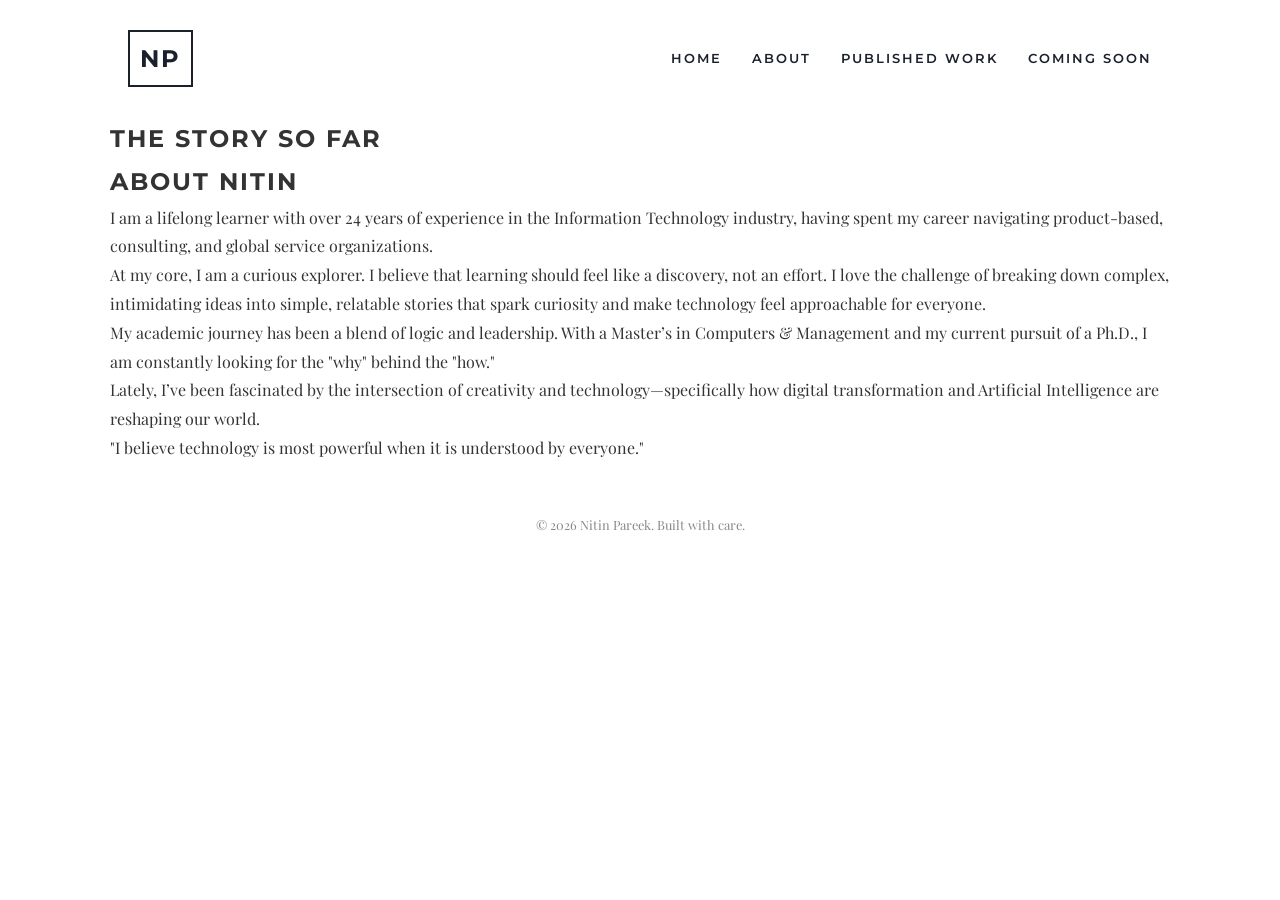
==== about.html @ 18412a21 "Create about.html" ====
<!DOCTYPE html>
<html lang="en">
<head>
    <meta charset="UTF-8">
    <meta name="viewport" content="width=device-width, initial-scale=1.0">
    <title>About Nitin | Nitin Pareek</title>
    <link rel="stylesheet" href="style.css">
    <link href="https://fonts.googleapis.com/css2?family=Montserrat:wght@400;700&family=Playfair+Display:ital,wght@0,400;0,700;1,400&display=swap" rel="stylesheet">
</head>
<body>

    <nav class="navbar">
        <div class="logo">NP</div>
        <ul class="nav-links">
            <li><a href="index.html">Home</a></li>
            <li><a href="about.html">About</a></li>
            <li><a href="works.html">Published Work</a></li>
            <li><a href="upcoming.html">Coming Soon</a></li>
        </ul>
    </nav>

    <main class="container">
        <section class="about-section">
            <h1 class="page-title">The Story So Far</h1>
            <h2 class="accent-text">About Nitin</h2>

            <div class="about-content">
                <p class="lead-para">
                    I am a lifelong learner with over 24 years of experience in the Information Technology industry, having spent my career navigating product-based, consulting, and global service organizations.
                </p>

                <p>
                    At my core, I am a curious explorer. I believe that learning should feel like a discovery, not an effort. I love the challenge of breaking down complex, intimidating ideas into simple, relatable stories that spark curiosity and make technology feel approachable for everyone.
                </p>

                <p>
                    My academic journey has been a blend of logic and leadership. With a Master’s in Computers & Management and my current pursuit of a Ph.D., I am constantly looking for the "why" behind the "how." 
                </p>

                <p>
                    Lately, I’ve been fascinated by the intersection of creativity and technology—specifically how digital transformation and Artificial Intelligence are reshaping our world. 
                </p>

                <div class="bio-quote">
                    "I believe technology is most powerful when it is understood by everyone."
                </div>
            </div>
        </section>
    </main>

    <footer>
        <p>&copy; 2026 Nitin Pareek. Built with care.</p>
    </footer>

</body>
</html>
---- style.css ----
/* General Reset */
* { margin: 0; padding: 0; box-sizing: border-box; }

:root {
    --primary-color: #1a202c; /* Deep Navy */
    --accent-color: #b08d57;  /* Gold/Tan */
    --text-color: #333;
    --bg-color: #ffffff;
}

body {
    font-family: 'Playfair Display', serif; /* Elegant Serif for body */
    line-height: 1.8;
    color: var(--text-color);
    background-color: var(--bg-color);
}

h1, h2, h3, .logo, .nav-links {
    font-family: 'Montserrat', sans-serif; /* Modern Sans-Serif for headers */
    text-transform: uppercase;
    letter-spacing: 2px;
}

.container {
    max-width: 1100px;
    margin: 0 auto;
    padding: 0 20px;
}

/* Navigation */
.navbar {
    display: flex;
    justify-content: space-between;
    align-items: center;
    padding: 30px 10%;
    background: #fff;
}

.logo {
    font-size: 1.5rem;
    font-weight: 700;
    color: var(--primary-color);
    border: 2px solid var(--primary-color);
    padding: 5px 10px;
}

.nav-links {
    display: flex;
    list-style: none;
    gap: 30px;
}

.nav-links a {
    text-decoration: none;
    color: var(--primary-color);
    font-size: 0.8rem;
    font-weight: 600;
    transition: 0.3s;
}

.nav-links a:hover { color: var(--accent-color); }

/* Hero Section */
.hero {
    padding: 80px 0;
    background-color: #fcfcfc;
}

.hero-flex {
    display: flex;
    align-items: center;
    gap: 60px;
}

.hero-image img {
    width: 100%;
    max-width: 400px;
    border-radius: 4px;
    box-shadow: 20px 20px 0px var(--accent-color); /* Elegant shadow effect */
}

.hero-text h1 {
    font-size: 3rem;
    color: var(--primary-color);
    margin-bottom: 10px;
}

.subtitle {
    color: var(--accent-color);
    font-weight: bold;
    margin-bottom: 20px;
}

.description {
    font-size: 1.1rem;
    margin-bottom: 30px;
    color: #555;
}

.btn {
    display: inline-block;
    padding: 15px 35px;
    background-color: var(--primary-color);
    color: #fff;
    text-decoration: none;
    font-family: 'Montserrat', sans-serif;
    font-size: 0.8rem;
    font-weight: bold;
    border-radius: 2px;
    transition: 0.3s;
}

.btn:hover { background-color: var(--accent-color); }

/* Footer */
footer {
    text-align: center;
    padding: 50px 0;
    font-size: 0.8rem;
    color: #888;
}

/* Responsive */
@media (max-width: 768px) {
    .hero-flex { flex-direction: column; text-align: center; }
    .nav-links { display: none; } /* Simplification for now */
    .hero-image img { box-shadow: 10px 10px 0px var(--accent-color); }
}
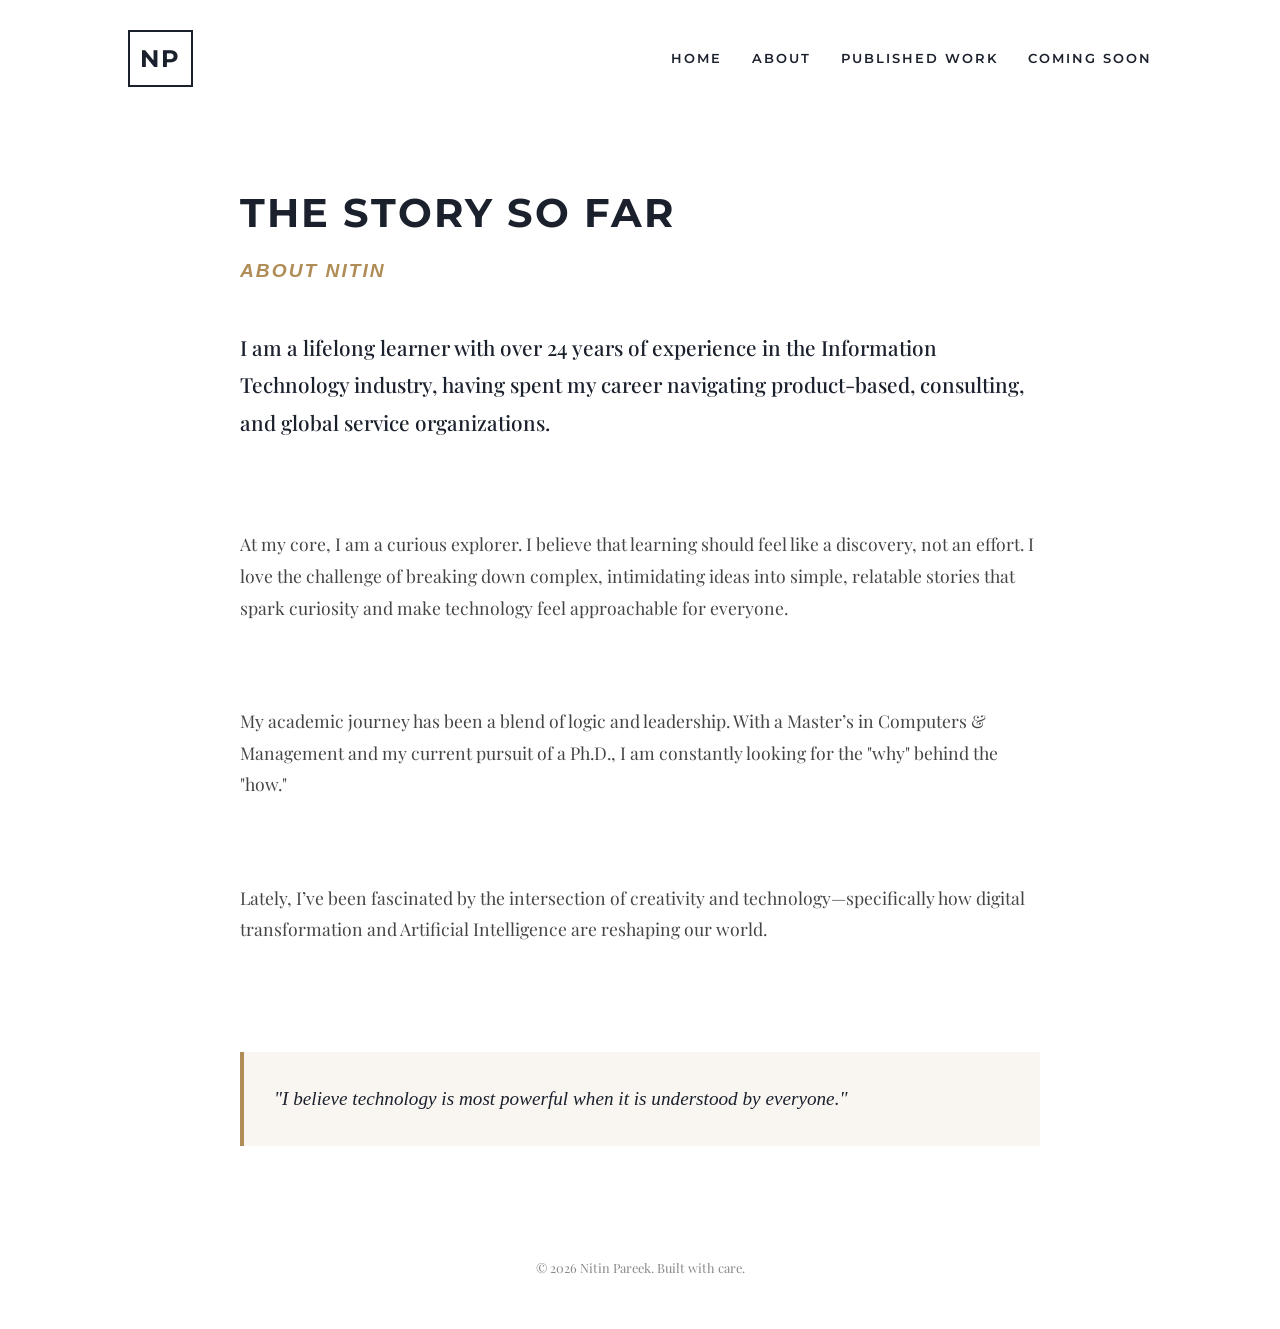
==== commit 363f896c: "Update about.html updated to add lines" ====
--- a/about.html
+++ b/about.html
@@ -1,5 +1,6 @@
 <!DOCTYPE html>
 <html lang="en">
+
 <head>
     <meta charset="UTF-8">
     <meta name="viewport" content="width=device-width, initial-scale=1.0">
@@ -7,8 +8,8 @@
     <link rel="stylesheet" href="style.css">
     <link href="https://fonts.googleapis.com/css2?family=Montserrat:wght@400;700&family=Playfair+Display:ital,wght@0,400;0,700;1,400&display=swap" rel="stylesheet">
 </head>
+
 <body>
-
     <nav class="navbar">
         <div class="logo">NP</div>
         <ul class="nav-links">
@@ -18,39 +19,26 @@
             <li><a href="upcoming.html">Coming Soon</a></li>
         </ul>
     </nav>
-
     <main class="container">
         <section class="about-section">
             <h1 class="page-title">The Story So Far</h1>
             <h2 class="accent-text">About Nitin</h2>
-
             <div class="about-content">
-                <p class="lead-para">
-                    I am a lifelong learner with over 24 years of experience in the Information Technology industry, having spent my career navigating product-based, consulting, and global service organizations.
-                </p>
-
-                <p>
-                    At my core, I am a curious explorer. I believe that learning should feel like a discovery, not an effort. I love the challenge of breaking down complex, intimidating ideas into simple, relatable stories that spark curiosity and make technology feel approachable for everyone.
-                </p>
-
-                <p>
-                    My academic journey has been a blend of logic and leadership. With a Master’s in Computers & Management and my current pursuit of a Ph.D., I am constantly looking for the "why" behind the "how." 
-                </p>
-
-                <p>
-                    Lately, I’ve been fascinated by the intersection of creativity and technology—specifically how digital transformation and Artificial Intelligence are reshaping our world. 
-                </p>
-
-                <div class="bio-quote">
-                    "I believe technology is most powerful when it is understood by everyone."
-                </div>
+                <p class="lead-para">I am a lifelong learner with over 24 years of experience in the Information Technology industry, having spent my career navigating product-based, consulting, and global service organizations.</p>
+                <p class="lead-para"><br></p>
+                <p>At my core, I am a curious explorer. I believe that learning should feel like a discovery, not an effort. I love the challenge of breaking down complex, intimidating ideas into simple, relatable stories that spark curiosity and make technology feel approachable for everyone.</p>
+                <p><br></p>
+                <p>My academic journey has been a blend of logic and leadership. With a Master&rsquo;s in Computers &amp; Management and my current pursuit of a Ph.D., I am constantly looking for the &quot;why&quot; behind the &quot;how.&quot;</p>
+                <p><br></p>
+                <p>Lately, I&rsquo;ve been fascinated by the intersection of creativity and technology&mdash;specifically how digital transformation and Artificial Intelligence are reshaping our world.</p>
+                <p><br></p>
+                <div class="bio-quote"><b></b>&quot;I believe technology is most powerful when it is understood by everyone.&quot;</b></div>
             </div>
         </section>
     </main>
-
     <footer>
         <p>&copy; 2026 Nitin Pareek. Built with care.</p>
     </footer>
+</body>
 
-</body>
 </html>
--- a/style.css
+++ b/style.css
@@ -126,3 +126,47 @@
     .nav-links { display: none; } /* Simplification for now */
     .hero-image img { box-shadow: 10px 10px 0px var(--accent-color); }
 }
+
+
+
+/* About Page Specific Styles */
+.about-section {
+    padding: 60px 0;
+    max-width: 800px; /* Keeps text lines at a readable length */
+    margin: 0 auto;
+}
+
+.page-title {
+    font-size: 2.5rem;
+    color: var(--primary-color);
+    margin-bottom: 5px;
+}
+
+.accent-text {
+    color: var(--accent-color);
+    font-size: 1.2rem;
+    margin-bottom: 40px;
+    font-style: italic;
+}
+
+.about-content p {
+    margin-bottom: 25px;
+    font-size: 1.1rem;
+    color: #444;
+}
+
+.lead-para {
+    font-size: 1.3rem !important;
+    font-weight: 500;
+    color: var(--primary-color) !important;
+}
+
+.bio-quote {
+    margin-top: 50px;
+    padding: 30px;
+    border-left: 4px solid var(--accent-color);
+    background-color: #f9f6f2;
+    font-style: italic;
+    font-size: 1.2rem;
+    color: var(--primary-color);
+}
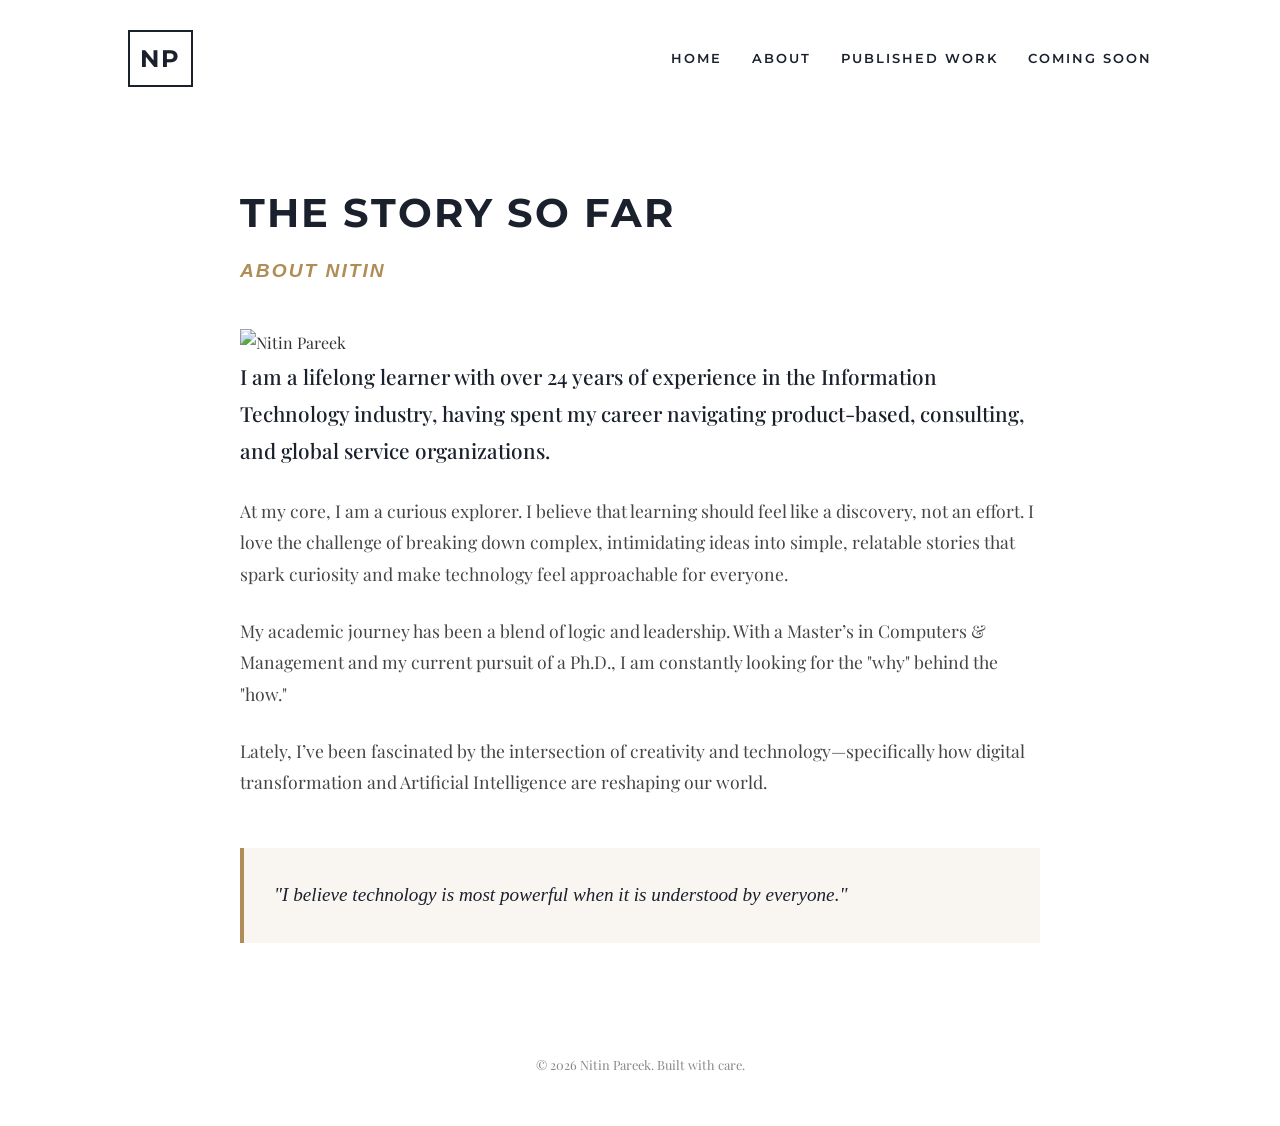
==== commit 5b49601c: "Update about.html image left side and 2-3 lines adjacent to image" ====
--- a/about.html
+++ b/about.html
@@ -1,6 +1,5 @@
 <!DOCTYPE html>
 <html lang="en">
-
 <head>
     <meta charset="UTF-8">
     <meta name="viewport" content="width=device-width, initial-scale=1.0">
@@ -8,8 +7,8 @@
     <link rel="stylesheet" href="style.css">
     <link href="https://fonts.googleapis.com/css2?family=Montserrat:wght@400;700&family=Playfair+Display:ital,wght@0,400;0,700;1,400&display=swap" rel="stylesheet">
 </head>
+<body>
 
-<body>
     <nav class="navbar">
         <div class="logo">NP</div>
         <ul class="nav-links">
@@ -19,26 +18,43 @@
             <li><a href="upcoming.html">Coming Soon</a></li>
         </ul>
     </nav>
+
     <main class="container">
         <section class="about-section">
             <h1 class="page-title">The Story So Far</h1>
             <h2 class="accent-text">About Nitin</h2>
+
             <div class="about-content">
-                <p class="lead-para">I am a lifelong learner with over 24 years of experience in the Information Technology industry, having spent my career navigating product-based, consulting, and global service organizations.</p>
-                <p class="lead-para"><br></p>
-                <p>At my core, I am a curious explorer. I believe that learning should feel like a discovery, not an effort. I love the challenge of breaking down complex, intimidating ideas into simple, relatable stories that spark curiosity and make technology feel approachable for everyone.</p>
-                <p><br></p>
-                <p>My academic journey has been a blend of logic and leadership. With a Master&rsquo;s in Computers &amp; Management and my current pursuit of a Ph.D., I am constantly looking for the &quot;why&quot; behind the &quot;how.&quot;</p>
-                <p><br></p>
-                <p>Lately, I&rsquo;ve been fascinated by the intersection of creativity and technology&mdash;specifically how digital transformation and Artificial Intelligence are reshaping our world.</p>
-                <p><br></p>
-                <div class="bio-quote"><b></b>&quot;I believe technology is most powerful when it is understood by everyone.&quot;</b></div>
+                <div class="about-image-box">
+                    <img src="about-photo.jpg" alt="Nitin Pareek">
+                </div>
+
+                <p class="lead-para">
+                    I am a lifelong learner with over 24 years of experience in the Information Technology industry, having spent my career navigating product-based, consulting, and global service organizations.
+                </p>
+
+                <p>
+                    At my core, I am a curious explorer. I believe that learning should feel like a discovery, not an effort. I love the challenge of breaking down complex, intimidating ideas into simple, relatable stories that spark curiosity and make technology feel approachable for everyone.
+                </p>
+
+                <p>
+                    My academic journey has been a blend of logic and leadership. With a Master’s in Computers & Management and my current pursuit of a Ph.D., I am constantly looking for the "why" behind the "how."
+                </p>
+
+                <p>
+                    Lately, I’ve been fascinated by the intersection of creativity and technology—specifically how digital transformation and Artificial Intelligence are reshaping our world.
+                </p>
+
+                <div class="bio-quote">
+                    "I believe technology is most powerful when it is understood by everyone."
+                </div>
             </div>
         </section>
     </main>
+
     <footer>
         <p>&copy; 2026 Nitin Pareek. Built with care.</p>
     </footer>
+
 </body>
-
 </html>
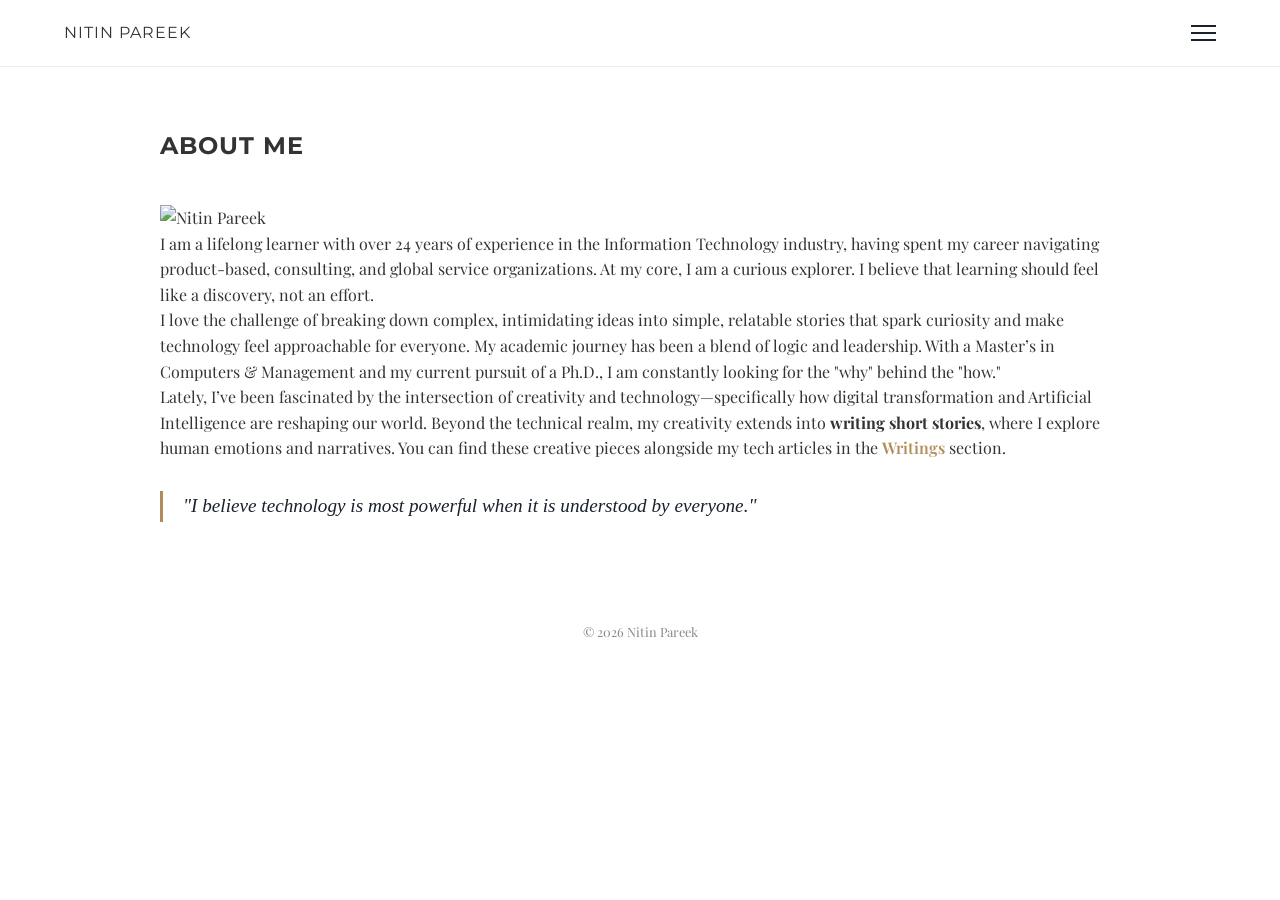
==== commit d9a23ff0: "Update about.html" ====
--- a/about.html
+++ b/about.html
@@ -3,57 +3,35 @@
 <head>
     <meta charset="UTF-8">
     <meta name="viewport" content="width=device-width, initial-scale=1.0">
-    <title>About Nitin | Nitin Pareek</title>
+    <title>About | Nitin Pareek</title>
+    <link href="https://fonts.googleapis.com/css2?family=Montserrat:wght@400;700&family=Playfair+Display:ital,wght@0,400;0,700;1,400&display=swap" rel="stylesheet">
     <link rel="stylesheet" href="style.css">
-    <link href="https://fonts.googleapis.com/css2?family=Montserrat:wght@400;700&family=Playfair+Display:ital,wght@0,400;0,700;1,400&display=swap" rel="stylesheet">
+    <script src="header.js" defer></script>
 </head>
 <body>
 
-    <nav class="navbar">
-        <div class="logo">NP</div>
-        <ul class="nav-links">
-            <li><a href="index.html">Home</a></li>
-            <li><a href="about.html">About</a></li>
-            <li><a href="works.html">Published Work</a></li>
-            <li><a href="upcoming.html">Coming Soon</a></li>
-        </ul>
-    </nav>
+    <main class="container">
+        <section class="about-section" style="padding: 60px 0;">
+            <h1 class="page-title" style="margin-bottom: 40px;">About Me</h1>
+            
+            <div class="about-content">
+                <img src="photos/about-photo.jpg" alt="Nitin Pareek" class="profile-photo">
 
-    <main class="container">
-        <section class="about-section">
-            <h1 class="page-title">The Story So Far</h1>
-            <h2 class="accent-text">About Nitin</h2>
+                <p>I am a lifelong learner with over 24 years of experience in the Information Technology industry, having spent my career navigating product-based, consulting, and global service organizations. At my core, I am a curious explorer. I believe that learning should feel like a discovery, not an effort.</p>
+                
+                <p>I love the challenge of breaking down complex, intimidating ideas into simple, relatable stories that spark curiosity and make technology feel approachable for everyone. My academic journey has been a blend of logic and leadership. With a Master’s in Computers & Management and my current pursuit of a Ph.D., I am constantly looking for the "why" behind the "how."</p>
+                
+                <p>Lately, I’ve been fascinated by the intersection of creativity and technology—specifically how digital transformation and Artificial Intelligence are reshaping our world. Beyond the technical realm, my creativity extends into <strong>writing short stories</strong>, where I explore human emotions and narratives. You can find these creative pieces alongside my tech articles in the <a href="articles.html" style="color: var(--accent-color); text-decoration: none; font-weight: 600;">Writings</a> section.</p>
 
-            <div class="about-content">
-                <div class="about-image-box">
-                    <img src="about-photo.jpg" alt="Nitin Pareek">
-                </div>
-
-                <p class="lead-para">
-                    I am a lifelong learner with over 24 years of experience in the Information Technology industry, having spent my career navigating product-based, consulting, and global service organizations.
-                </p>
-
-                <p>
-                    At my core, I am a curious explorer. I believe that learning should feel like a discovery, not an effort. I love the challenge of breaking down complex, intimidating ideas into simple, relatable stories that spark curiosity and make technology feel approachable for everyone.
-                </p>
-
-                <p>
-                    My academic journey has been a blend of logic and leadership. With a Master’s in Computers & Management and my current pursuit of a Ph.D., I am constantly looking for the "why" behind the "how."
-                </p>
-
-                <p>
-                    Lately, I’ve been fascinated by the intersection of creativity and technology—specifically how digital transformation and Artificial Intelligence are reshaping our world.
-                </p>
-
-                <div class="bio-quote">
+                <blockquote style="margin-top: 30px; border-left: 3px solid #b08d57; padding-left: 20px; font-style: italic; font-size: 1.2rem; color: #1a202c; clear: both;">
                     "I believe technology is most powerful when it is understood by everyone."
-                </div>
+                </blockquote>
             </div>
         </section>
     </main>
 
     <footer>
-        <p>&copy; 2026 Nitin Pareek. Built with care.</p>
+        <p style="text-align: center; padding: 40px 0; font-size: 0.8rem; color: #888;">&copy; 2026 Nitin Pareek</p>
     </footer>
 
 </body>
--- a/style.css
+++ b/style.css
@@ -1,172 +1,298 @@
-/* General Reset */
-* { margin: 0; padding: 0; box-sizing: border-box; }
+/* =========================================
+   1. CORE RESET & VARIABLES
+   ========================================= */
+* { 
+    margin: 0; 
+    padding: 0; 
+    box-sizing: border-box; 
+}
 
 :root {
-    --primary-color: #1a202c; /* Deep Navy */
-    --accent-color: #b08d57;  /* Gold/Tan */
+    --primary-color: #1a202c; 
+    --accent-color: #b08d57;  
     --text-color: #333;
     --bg-color: #ffffff;
 }
 
 body {
-    font-family: 'Playfair Display', serif; /* Elegant Serif for body */
-    line-height: 1.8;
+    font-family: 'Playfair Display', serif;
+    line-height: 1.6;
     color: var(--text-color);
     background-color: var(--bg-color);
-}
-
-h1, h2, h3, .logo, .nav-links {
-    font-family: 'Montserrat', sans-serif; /* Modern Sans-Serif for headers */
+    overflow-x: hidden;
+}
+
+h1, h2, h3, .logo, .nav-links, .btn-primary {
+    font-family: 'Montserrat', sans-serif;
     text-transform: uppercase;
-    letter-spacing: 2px;
+    letter-spacing: 1px;
 }
 
 .container {
-    max-width: 1100px;
+    max-width: 1000px;
     margin: 0 auto;
     padding: 0 20px;
 }
 
-/* Navigation */
+/* =========================================
+   2. GLOBAL HAMBURGER NAV (Works with header.js)
+   ========================================= */
 .navbar {
     display: flex;
     justify-content: space-between;
     align-items: center;
-    padding: 30px 10%;
+    padding: 20px 5%;
     background: #fff;
-}
-
-.logo {
-    font-size: 1.5rem;
-    font-weight: 700;
-    color: var(--primary-color);
-    border: 2px solid var(--primary-color);
-    padding: 5px 10px;
+    border-bottom: 1px solid #eee;
+    position: sticky;
+    top: 0;
+    z-index: 1001;
+}
+
+.hamburger {
+    display: flex;
+    flex-direction: column;
+    gap: 5px;
+    cursor: pointer;
+    z-index: 1002;
+}
+
+.bar {
+    width: 25px;
+    height: 2px;
+    background-color: var(--primary-color);
+    transition: 0.4s;
 }
 
 .nav-links {
-    display: flex;
+    position: fixed;
+    top: 0;
+    right: -100%; 
+    width: 280px;
+    height: 100vh;
+    background: #fff;
+    display: flex;
+    flex-direction: column;
+    justify-content: center;
+    align-items: center;
+    gap: 25px;
+    transition: 0.4s ease-in-out;
+    z-index: 1001;
     list-style: none;
-    gap: 30px;
-}
+    box-shadow: -5px 0 15px rgba(0,0,0,0.05);
+}
+
+.nav-links.active { right: 0; }
 
 .nav-links a {
     text-decoration: none;
     color: var(--primary-color);
-    font-size: 0.8rem;
-    font-weight: 600;
-    transition: 0.3s;
-}
-
-.nav-links a:hover { color: var(--accent-color); }
-
-/* Hero Section */
-.hero {
+    font-size: 1.1rem;
+    font-weight: 500;
+}
+
+.nav-overlay {
+    position: fixed;
+    top: 0;
+    left: 0;
+    width: 100%;
+    height: 100%;
+    background: rgba(0,0,0,0.3);
+    display: none;
+    z-index: 1000;
+}
+
+.nav-overlay.active { display: block; }
+
+/* =========================================
+   3. INDEX / HERO SECTION
+   ========================================= */
+.hero-flex {
+    display: flex;
+    align-items: center;
+    gap: 50px;
     padding: 80px 0;
-    background-color: #fcfcfc;
-}
-
-.hero-flex {
-    display: flex;
-    align-items: center;
-    gap: 60px;
 }
 
 .hero-image img {
+    max-width: 350px; /* STOPS IMAGE FROM BEING TOO BIG */
     width: 100%;
-    max-width: 400px;
-    border-radius: 4px;
-    box-shadow: 20px 20px 0px var(--accent-color); /* Elegant shadow effect */
-}
-
-.hero-text h1 {
-    font-size: 3rem;
-    color: var(--primary-color);
-    margin-bottom: 10px;
-}
-
-.subtitle {
-    color: var(--accent-color);
-    font-weight: bold;
-    margin-bottom: 20px;
-}
-
-.description {
-    font-size: 1.1rem;
-    margin-bottom: 30px;
-    color: #555;
-}
-
-.btn {
+    height: auto;
+    box-shadow: 0 10px 30px rgba(0,0,0,0.1);
+}
+
+.hero-content h1 { font-size: 2.5rem; margin-bottom: 20px; }
+
+.btn-primary {
     display: inline-block;
-    padding: 15px 35px;
-    background-color: var(--primary-color);
+    padding: 15px 30px;
+    background-color: var(--accent-color);
     color: #fff;
     text-decoration: none;
-    font-family: 'Montserrat', sans-serif;
+    font-weight: 700;
+    border-radius: 4px;
+    margin-top: 20px;
+}
+
+/* =========================================
+   4. MY BOOK PAGE (WORKS.HTML)
+   ========================================= */
+.book-display {
+    display: flex;
+    gap: 40px;
+    margin-top: 40px;
+}
+
+.book-main-img {
+    max-width: 300px; /* STOPS BOOK COVER FROM BEING TOO BIG */
+    width: 100%;
+    height: auto;
+}
+
+/* Store Logos (Amazon/Google) */
+.store-link img {
+    height: 35px; /* STOPS LOGOS FROM LOOKING HUGE */
+    width: auto;
+    display: block;
+}
+
+.store-grid {
+    display: grid;
+    grid-template-columns: repeat(auto-fit, minmax(200px, 1fr));
+    gap: 20px;
+    margin-top: 30px;
+}
+
+/* =========================================
+   5. GALLERY (3-COLUMN BALANCED GRID)
+   ========================================= */
+.gallery-grid {
+    display: grid;
+    grid-template-columns: repeat(3, 1fr);
+    gap: 20px;
+    margin: 40px auto;
+}
+
+.gallery-item {
+    display: flex;
+    justify-content: center;
+    align-items: center;
+    height: 300px;
+    overflow: hidden;
+}
+
+.gallery-item img {
+    max-width: 100%;
+    max-height: 100%;
+    object-fit: contain;
+    cursor: pointer;
+}
+
+/* =========================================
+   6. WRITINGS / ARTICLES
+   ========================================= */
+.article-card {
+    padding: 30px;
+    border-bottom: 1px solid #eee;
+    margin-bottom: 20px;
+}
+
+.category { color: var(--accent-color); font-weight: bold; font-size: 0.8rem; }
+
+/* =========================================
+   7. RESPONSIVE DESIGN
+   ========================================= */
+@media (max-width: 850px) {
+    .hero-flex, .book-display { flex-direction: column; text-align: center; }
+    .gallery-grid { grid-template-columns: repeat(2, 1fr); }
+}
+
+@media (max-width: 500px) {
+    .gallery-grid { grid-template-columns: 1fr; }
+    .hero-image img { max-width: 250px; }
+}
+
+
+.credentials {
+    font-family: 'Montserrat', sans-serif;
+    font-size: 0.9rem;
+    letter-spacing: 1px;
+    color: #b08d57; /* Gold/Bronze accent */
+    margin-bottom: 10px;
+    font-weight: 600;
+}
+
+
+.store-group p {
     font-size: 0.8rem;
-    font-weight: bold;
-    border-radius: 2px;
-    transition: 0.3s;
-}
-
-.btn:hover { background-color: var(--accent-color); }
-
-/* Footer */
-footer {
+    margin-bottom: 5px;
+    color: #444;
+}
+
+.store-grid {
+    display: flex;
+    gap: 20px;
+    margin-bottom: 15px;
+}
+
+.store-link img {
+    height: 22px; /* Keeping them professional and small */
+    width: auto;
+}
+
+.review-card {
+    font-family: 'Playfair Display', serif;
+    font-style: italic;
+    padding: 20px;
+    background: #f9f9f9;
+    border-radius: 8px;
+    font-size: 1rem;
+    line-height: 1.4;
+}
+
+.review-card cite {
+    display: block;
+    margin-top: 10px;
+    font-size: 0.75rem;
+    font-style: normal;
+    font-family: 'Montserrat', sans-serif;
+    color: var(--accent-color);
+}
+
+@media (max-width: 768px) {
+    .reviews-grid { grid-template-columns: 1fr; }
+}
+
+
+.review-box {
+    background: #fdfdfd;
+    padding: 25px;
+    border: 1px solid #f0f0f0;
+    font-size: 0.95rem;
+    font-style: italic;
+    line-height: 1.5;
     text-align: center;
-    padding: 50px 0;
-    font-size: 0.8rem;
-    color: #888;
-}
-
-/* Responsive */
-@media (max-width: 768px) {
-    .hero-flex { flex-direction: column; text-align: center; }
-    .nav-links { display: none; } /* Simplification for now */
-    .hero-image img { box-shadow: 10px 10px 0px var(--accent-color); }
-}
-
-
-
-/* About Page Specific Styles */
-.about-section {
-    padding: 60px 0;
-    max-width: 800px; /* Keeps text lines at a readable length */
-    margin: 0 auto;
-}
-
-.page-title {
-    font-size: 2.5rem;
-    color: var(--primary-color);
-    margin-bottom: 5px;
-}
-
-.accent-text {
+    border-radius: 4px;
+    box-shadow: 0 4px 10px rgba(0,0,0,0.02);
+}
+
+.review-box span {
+    display: block;
+    margin-top: 15px;
+    font-style: normal;
+    font-family: 'Montserrat', sans-serif;
+    font-weight: 700;
+    font-size: 0.75rem;
     color: var(--accent-color);
-    font-size: 1.2rem;
-    margin-bottom: 40px;
-    font-style: italic;
-}
-
-.about-content p {
-    margin-bottom: 25px;
-    font-size: 1.1rem;
-    color: #444;
-}
-
-.lead-para {
-    font-size: 1.3rem !important;
-    font-weight: 500;
-    color: var(--primary-color) !important;
-}
-
-.bio-quote {
-    margin-top: 50px;
-    padding: 30px;
-    border-left: 4px solid var(--accent-color);
-    background-color: #f9f6f2;
-    font-style: italic;
-    font-size: 1.2rem;
-    color: var(--primary-color);
-}
+    text-transform: uppercase;
+}
+
+/* Responsive Grid for Reviews */
+@media (max-width: 900px) {
+    .reviews-grid { grid-template-columns: repeat(2, 1fr); }
+}
+
+@media (max-width: 600px) {
+    .reviews-grid { grid-template-columns: 1fr; }
+    .store-flex { gap: 20px; }
+}
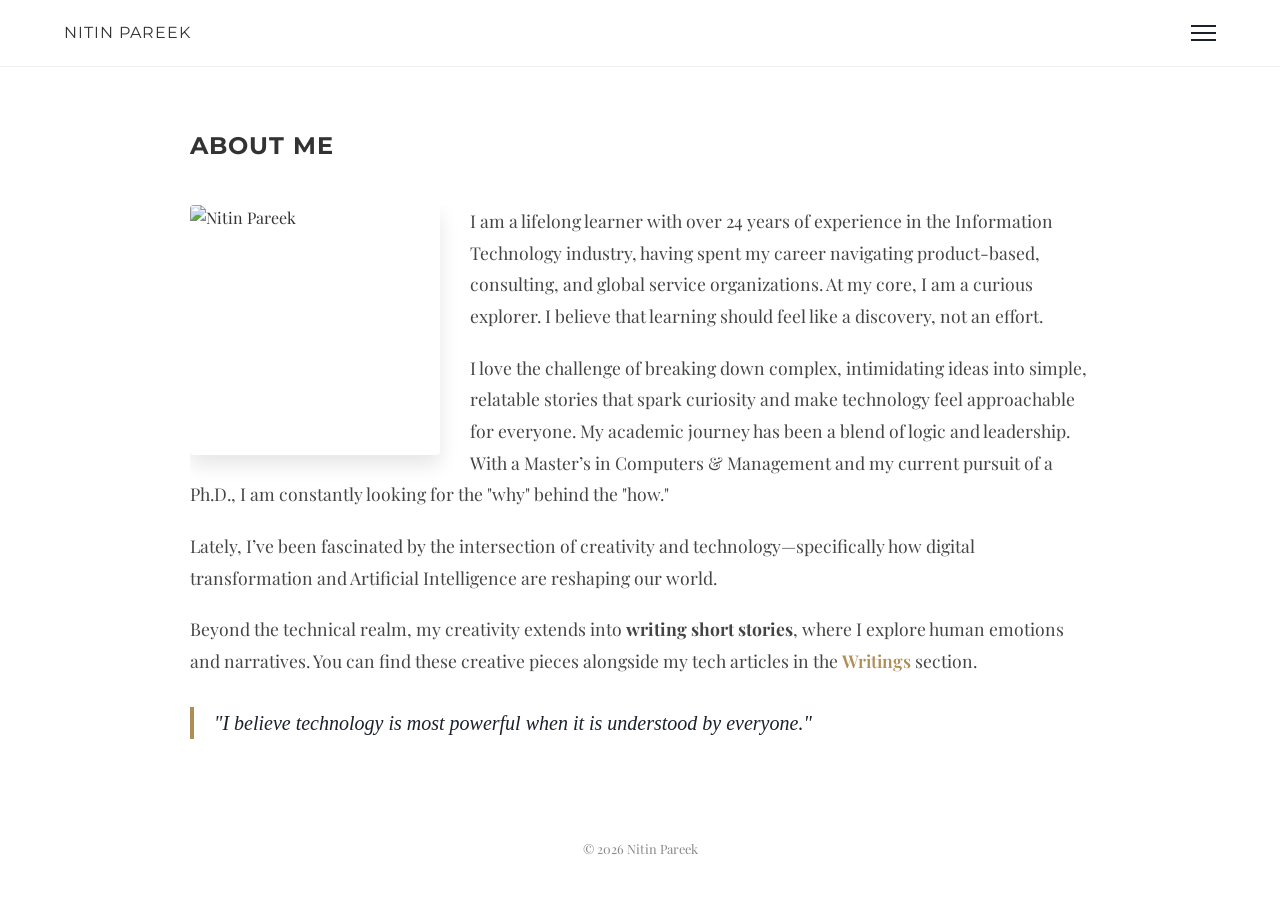
==== commit 615f7062: "Update about.html" ====
--- a/about.html
+++ b/about.html
@@ -11,21 +11,34 @@
 <body>
 
     <main class="container">
-        <section class="about-section" style="padding: 60px 0;">
-            <h1 class="page-title" style="margin-bottom: 40px;">About Me</h1>
+        <section class="about-section" style="padding: 60px 0; max-width: 900px; margin: 0 auto;">
+            <h1 class="page-title" style="margin-bottom: 40px; font-family: 'Montserrat', sans-serif;">About Me</h1>
             
-            <div class="about-content">
-                <img src="photos/about-photo.jpg" alt="Nitin Pareek" class="profile-photo">
-
-                <p>I am a lifelong learner with over 24 years of experience in the Information Technology industry, having spent my career navigating product-based, consulting, and global service organizations. At my core, I am a curious explorer. I believe that learning should feel like a discovery, not an effort.</p>
-                
-                <p>I love the challenge of breaking down complex, intimidating ideas into simple, relatable stories that spark curiosity and make technology feel approachable for everyone. My academic journey has been a blend of logic and leadership. With a Master’s in Computers & Management and my current pursuit of a Ph.D., I am constantly looking for the "why" behind the "how."</p>
-                
-                <p>Lately, I’ve been fascinated by the intersection of creativity and technology—specifically how digital transformation and Artificial Intelligence are reshaping our world. Beyond the technical realm, my creativity extends into <strong>writing short stories</strong>, where I explore human emotions and narratives. You can find these creative pieces alongside my tech articles in the <a href="articles.html" style="color: var(--accent-color); text-decoration: none; font-weight: 600;">Writings</a> section.</p>
-
-                <blockquote style="margin-top: 30px; border-left: 3px solid #b08d57; padding-left: 20px; font-style: italic; font-size: 1.2rem; color: #1a202c; clear: both;">
-                    "I believe technology is most powerful when it is understood by everyone."
-                </blockquote>
+            <div class="about-content" style="overflow: hidden;">
+                <img src="photos/profile-square.jpg" alt="Nitin Pareek" 
+                     style="width: 250px; height: 250px; object-fit: cover; float: left; margin: 0 30px 20px 0; border-radius: 4px; box-shadow: 0 10px 20px rgba(0,0,0,0.1);">
+        
+                <div class="text-block">
+                    <p style="margin-bottom: 20px; line-height: 1.8; font-size: 1.1rem; color: #444;">
+                        I am a lifelong learner with over 24 years of experience in the Information Technology industry, having spent my career navigating product-based, consulting, and global service organizations. At my core, I am a curious explorer. I believe that learning should feel like a discovery, not an effort.
+                    </p>
+                    
+                    <p style="margin-bottom: 20px; line-height: 1.8; font-size: 1.1rem; color: #444;">
+                        I love the challenge of breaking down complex, intimidating ideas into simple, relatable stories that spark curiosity and make technology feel approachable for everyone. My academic journey has been a blend of logic and leadership. With a Master’s in Computers & Management and my current pursuit of a Ph.D., I am constantly looking for the "why" behind the "how."
+                    </p>
+                    
+                    <p style="margin-bottom: 20px; line-height: 1.8; font-size: 1.1rem; color: #444;">
+                        Lately, I’ve been fascinated by the intersection of creativity and technology—specifically how digital transformation and Artificial Intelligence are reshaping our world. 
+                    </p>
+        
+                    <p style="margin-bottom: 20px; line-height: 1.8; font-size: 1.1rem; color: #444;">
+                        Beyond the technical realm, my creativity extends into <strong>writing short stories</strong>, where I explore human emotions and narratives. You can find these creative pieces alongside my tech articles in the <a href="articles.html" style="color: #b08d57; text-decoration: none; font-weight: 600;">Writings</a> section.
+                    </p>
+        
+                    <blockquote style="margin-top: 30px; border-left: 4px solid #b08d57; padding-left: 20px; font-style: italic; font-size: 1.25rem; color: #1a202c; clear: both; font-family: 'Playfair Display', serif;">
+                        "I believe technology is most powerful when it is understood by everyone."
+                    </blockquote>
+                </div>
             </div>
         </section>
     </main>
--- a/style.css
+++ b/style.css
@@ -296,3 +296,37 @@
     .reviews-grid { grid-template-columns: 1fr; }
     .store-flex { gap: 20px; }
 }
+
+
+/* About Page Photo Wrap */
+.profile-photo {
+    width: 250px;
+    height: 250px;
+    object-fit: cover; /* Ensures it stays a perfect square */
+    float: left;
+    margin: 0 30px 20px 0; /* Space on the right and bottom */
+    border-radius: 4px;
+    box-shadow: 0 10px 20px rgba(0,0,0,0.1);
+}
+
+.about-content p {
+    margin-bottom: 20px;
+    line-height: 1.8;
+    font-size: 1.1rem;
+    color: #444;
+}
+
+/* Mobile Fix for About Page */
+@media (max-width: 650px) {
+    .profile-photo {
+        float: none;
+        display: block;
+        margin: 0 auto 30px auto; /* Centers photo on mobile */
+        width: 100%;
+        max-width: 300px;
+        height: 300px;
+    }
+    .about-content p {
+        text-align: left;
+    }
+}
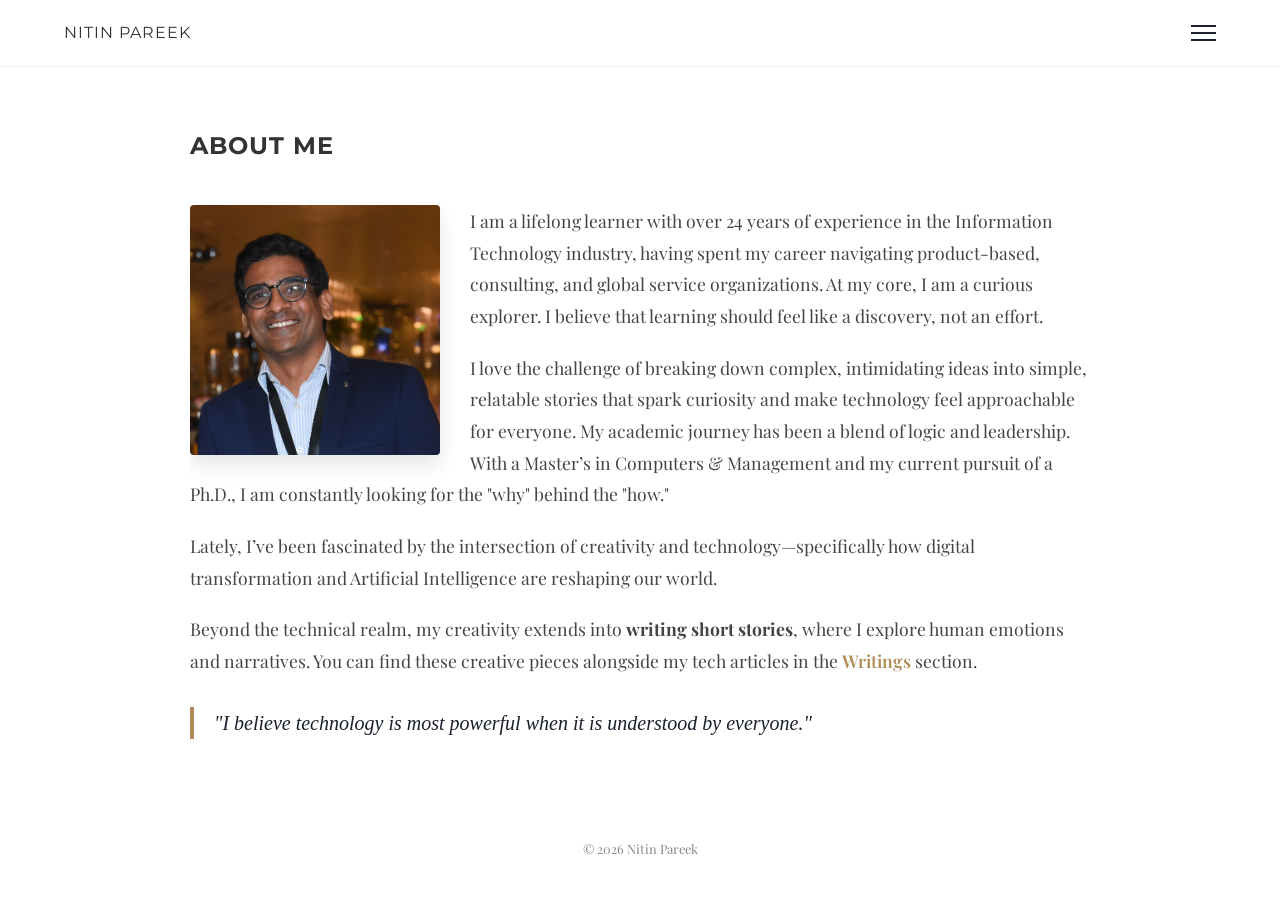
==== commit 9cd26998: "Update about.html" ====
--- a/about.html
+++ b/about.html
@@ -15,7 +15,7 @@
             <h1 class="page-title" style="margin-bottom: 40px; font-family: 'Montserrat', sans-serif;">About Me</h1>
             
             <div class="about-content" style="overflow: hidden;">
-                <img src="photos/profile-square.jpg" alt="Nitin Pareek" 
+                <img src="photos/about-photo.jpg" alt="Nitin Pareek" 
                      style="width: 250px; height: 250px; object-fit: cover; float: left; margin: 0 30px 20px 0; border-radius: 4px; box-shadow: 0 10px 20px rgba(0,0,0,0.1);">
         
                 <div class="text-block">
